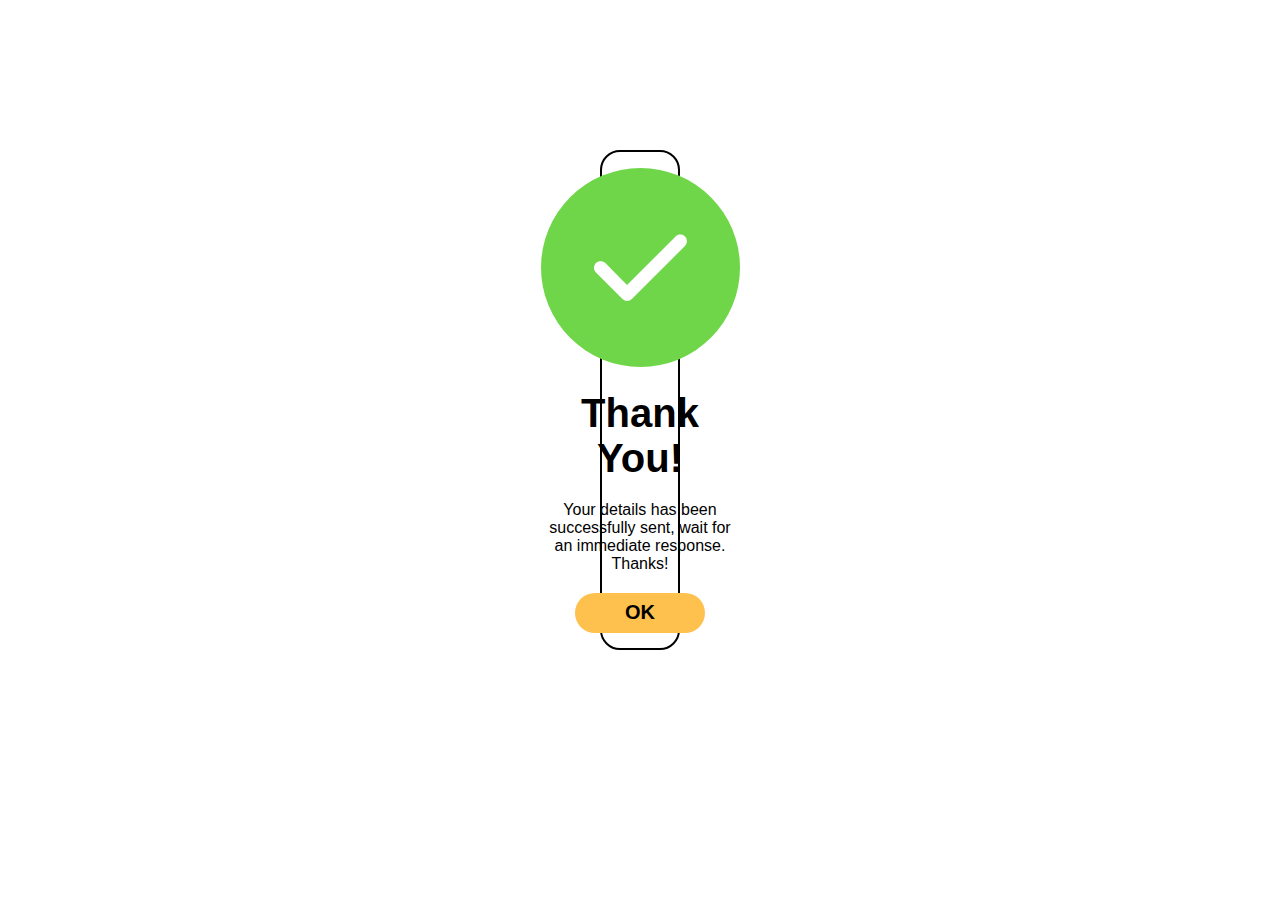
==== non-tailwind/formModal.html @ e61b2af9 "Put Boxes an ALert if click next time" ====
<!DOCTYPE html>
<html lang="en">
<head>
    <meta charset="UTF-8">
    <meta name="viewport" content="width=device-width, initial-scale=1.0">
    <title>Document</title>
    <link rel="stylesheet" href="style.css">
</head>
<body>
    <div class="myModal">
        <div class="inner-modal">
            <img src="./pic/404-tick.png" alt="">
            <h1>Thank You!</h1>
            <p>Your details has been successfully sent, wait for an immediate response. Thanks!</p>
            <button><a href="index.html">OK</a></button>
        </div>
    </div>
</body>
</html>
---- non-tailwind/style.css ----
*{
    margin: 0;
    padding: 0;
    box-sizing: border-box;
    font-family: 'Trebuchet MS', 'Lucida Sans Unicode', 'Lucida Grande', 'Lucida Sans', Arial, sans-serif;
}

html{
    scroll-snap-type: y mandatory;
    scroll-behavior: smooth;
}

section{
    scroll-snap-type: start;
}

/* navigation */
header{
    display: flex;
    justify-content: center;
}
.header{
    display: flex;
    justify-content: space-between;
    align-items: center;
    background-color: rgb(255, 193, 78);
    box-shadow: 0 4px 6px 1px rgb(0 0 0 / 0.1), 0 2px 4px 2px rgb(0 0 0 / 0.1);
    height: 60px;
    position: fixed;
    border-radius: 50px;
    width: 1200px;
    margin-top: 10px;
    padding: 0 50px 0 50px;
    z-index: 99;
}

.logo{
    cursor: pointer;
}

.navbar ul{
    display: flex;
    justify-content: center;
    align-items: center;
    height: 50px;
    width: 860px;
    border-radius: 50px;
    gap: 20px;
    list-style: none;
}

.navbar ul li{
    display: flex;
    justify-content: center;
    align-items: center;
    width: 150px;
    height: 40px;
    border-radius: 50px;
    transition: all 0.2s ease-in;
}

.navbar ul li:nth-child(1){
    width: 120px;
}

.navbar ul li:nth-child(2){
    width: 120px;
}

.navbar ul li:nth-child(3){
    width: 130px;
}

.navbar ul li:nth-child(5){
    width:  120px;
}

.navbar ul li a{
    text-decoration: none;
    font-weight: 700;
    font-size: 20px;
    color: rgba(0, 0, 0, 0.5);
    transition: all 0.1s ease-in;
}

.navbar ul li a:hover{
    color: black;
}

.navbar ul li:hover{
    background-color: rgb(255, 166, 0);
    color: black;
}

/* main */
.container-home{
    display: flex;
    justify-content: space-evenly;
    align-items: center;
    padding: 100px 300px 100px 300px;
    line-height: 24px;
    height: 100vh;
    background-color: rgb(253, 253, 253);
}

.content{
    padding-right: 150px;
}

.content h2{
    font-size: 50px;
}

.content h1{
    padding-top: 50px;
    font-size: 80px;
    color: rgb(255, 193, 78);
}

.content p{
    padding-top: 50px;
    font-weight: 400;
    font-size: 1.2rem;
}

.image img{
    border: 1px solid rgba(0, 0, 0, 0.356);
    border-radius: 300px;
    height: 30rem;
}

.icons{
    display: flex;
    gap: 100px;
    padding-top: 70px;

}

.icons i{
    scale: 3;
    font-family: 'Trebuchet MS', 'Lucida Sans Unicode', 'Lucida Grande', 'Lucida Sans', Arial, sans-serif;
}


/* about */
.container-about{
    display: flex;
    justify-content: center;
    align-items: center;
    text-align: center;
    height: 40vh;
    padding: 0 300px;
    background-color: rgba(22, 22, 22, 0.856);
}

.abt h1{
    color: white;
    font-size: 55px;
}

.abt p{
    padding-top: 30px;
    color: white;
    font-weight: 500;
    line-height: 24px;
}

/* projects */
.container-projects{
    height: 100vh;
    
}

.proj{
    display: flex;
    flex-direction: column;
    align-items: center;
    padding-top: 50px;
}

.title{
    text-align: center;
    padding: 70px;
    font-size: 55px;
}

.box{
    display: flex;
    flex-direction: row;
    gap: 100px;
    padding-top: 20px;
    cursor: pointer;
}

.boxes{
    background-color: hsl(0, 0%, 97%);
    border-top-left-radius: 50px;
    border-top-right-radius: 50px;
    border-bottom-right-radius: 10px;
    border-bottom-left-radius: 10px;
    box-shadow: 0 4px 6px -1px rgb(0 0 0 / 0.1), 0 2px 4px -2px rgb(0 0 0 / 0.1);
    height: 30rem;
    width: 25.2rem;
    text-align: center;
    transition: all 0.2s ease-in;
}

.boxes img{
    height: 300px;
    border-top-right-radius:50px;
    border-top-left-radius:50px;
    border-bottom-right-radius: 10px;
    border-bottom-left-radius: 10px;
}

.boxes h2{
    padding: 10px 20px 0 20px;    
}

.boxes p{
    padding: 20px;
}

.boxes:hover{
    transform: scale(1.01);
    box-shadow: -1px 2px 46px -16px rgba(0,0,0,0.75);
}

.bot{
    margin-top: 4rem;
    height: 60px;
    width: 200px;
    border: none;
    border-radius: 40px;
    outline: none;
    text-decoration: none;
    color: white;
    font-size: 20px;
    background-color: rgb(255, 193, 78);
    cursor: pointer;
    transition: all 0.1s ease-in;
}

.bot:hover{
    background-color: black;
}

/* modal */
.modal{
    background: linear-gradient(rgba(0,0,0,0.5), rgba(0,0,0,0.5));
    backdrop-filter: blur(3px);
    opacity: 0;
    position: fixed;
    top: 0;
    left: 0;
    right: 0;
    bottom: 0;
    transition: all 0.2s ease-in;
    z-index: -1;

    display: flex;
    justify-content: center;
    align-items: center;
}

.modal.open{
    opacity: 1;
    z-index: 999;
}   

.modal-inner{
    display: flex;
    flex-direction: column;
    justify-content: center;
    align-items: center;
    background-color: white;
    border-radius: 10px;
    height: 200px;
    width: 300px;
    box-shadow: 0 1px 4px rgba(0,0,0,0.3);
    padding: 15px 25px;
    text-align: center;
    width: 380px;
    line-height: 24px;
}

.modal-inner h1{
    margin: 0;
    margin-bottom: 10px;
}

.modal-inner p{
    line-height: 24px;
    margin: 10px 0;
}

.modal-inner button{
    background-color: rgb(255, 193, 78);
    height: 40px;
    width: 140px;
    border: none;
    border-radius: 40px;
    outline: none;
    text-decoration: none;
    color: white;
    font-size: 20px;
    margin-top: 20px;
    cursor: pointer;
    transition: all 0.1s ease-in;
}

.modal-inner button:hover{
    background-color: rgb(211, 153, 46);
}

/* background */
.container-background{
    height: 100vh;
}

.back-content{
    display: flex;
    justify-content: center;
    align-items: center;   
}

.cont-title{
    font-size: 30px;
    padding-top: 100px;
    text-align: center;
}

.elem, .high, .coll{
    display: flex;
    justify-content: space-between;
    align-items: center;
    width: 100rem;
    height: 13rem;
    border-radius: 40px;
    padding: 0 50px 0 0;
    margin-top: 40px;
}

.elem{
    background-image:linear-gradient(rgba(0, 0, 0, 0.5), rgba(0, 0, 0, 0.5)), url(./pic/aelgback.jpg);
    background-position-y: 15%;
}

.high{
    background-image: linear-gradient(rgba(0, 0, 0, 0.5),rgba(0, 0, 0, 0.5)), url(./pic/cccsback.jpg);
    background-repeat: no-repeat;
    background-size: cover;
    background-position-y: 60%;
}

.coll{
    background-image: linear-gradient(rgba(0, 0, 0, 0.5),rgba(0, 0, 0, 0.5)),url(./pic/cpcback.jpg);
    background-position-y: 27%;
}

.elem-pic, .high-pic, .coll-pic{
    background-color: white;
    width: 250px;
    border-top-left-radius: 40px;
    border-bottom-left-radius: 40px;
    box-shadow: -2px 0px 32px -8px rgba(0,0,0,0.75);;
}

.elem img, .coll img, .high img{
    height: 204px;
    mix-blend-mode: multiply;
}

.elem-back, .high-back, .coll-back{
    line-height: 30px;
    font-size: 20px;
    color: white;
}

.elem-back{
    padding-right: 340px;
}   

.high-back{
    padding-right: 200px;
}   

.coll-back{
    padding-right: 300px;
}

.para ul li{
    line-height: 20px;
    text-align: center;
    color: white;
    font-weight: 300px;
    text-decoration: underline;
}

.para ul li:nth-child(1){
    font-weight: bold;
    font-size: 20px;
    padding-bottom: 10px;
    list-style: none;
    text-decoration: none;
}

/* contact me form */
.contact{
    height: 100vh;
    display: flex;
    flex-direction: column;
    background: linear-gradient(rgba(0,0,0,0.6),rgba(0,0,0,0.6)), url(./pic/contactback.jpg);
    background-position: center;
    background-repeat: no-repeat;
    background-size: cover;
    justify-content: center;
    align-items: center;
}

.contact-header h1{
    font-size: 40px;
    font-weight: 700;
    margin-top: -50px;
    color: white;
}

.contact-me {
    background-color: #dadada;
    margin-top: 30px;
    padding: 40px;
    border-radius: 8px;
    box-shadow: 0 4px 10px rgba(0, 0, 0, 0.1);
    width: 500px;
    height: 600px;
}

.contact-me h1{
    text-align: center;
    margin-bottom: 20px;
}

.input-group {
    margin-bottom: 15px;
}

.input-group label {
    display: block;
    margin-bottom: 5px;
}

.input-group input,
.input-group textarea {
    width: 100%;
    padding: 10px;
    border: 1px solid #ccc;
    border-radius: 4px;
    font-size: 14px;
    outline: none;
}

.input-group textarea {
    resize: vertical;
}

.btn{
    width: 100%;
    height: 50px;
    padding: 10px;
    background-color: #5cb85c;
    color: white;
    border: none;
    border-radius: 4px;
    font-size: 16px;
    cursor: pointer;
    transition: background-color 0.3s ease;
}

.btn:hover {
    background-color: #449644;
}

.btn a{
    color: white;
    text-decoration: none;
}

/* Form modal */
.myModal{
    display: flex;
    flex-direction: column;
    justify-content: center;
    align-items: center;
    text-align: center;

    border: 2px solid black;
    border-radius: 20px;
    height: 500px;
    margin: 150px 600px 0 600px;
    padding: 20px;
}

.inner-modal h1{
    margin-top: 20px;
    font-size: 40px;
}

.inner-modal p{
    margin-top: 20px;
}

.inner-modal button{
    margin-top: 20px;
    height: 40px;
    width: 130px;
    border: none;
    border-radius: 20px;
    outline: none;
    background-color: rgb(255, 193, 78);
}

.inner-modal button a{
    text-decoration: none;
    font-size: 20px;
    font-weight: 800;
    color: black;
}

/* footer */
footer{
    display: flex;
    flex-direction: column;
    color: white;
    text-align: center;
    height: 200px;
    display: flex;
    justify-content: center;
    align-items: center;
}

.first-foot{
    display: flex;
    flex-direction: column;
    justify-content: center;
    background-color: rgba(22, 22, 22, 0.856);
    width: 100%;
    height: 200px;
}


.icon-foot i{
    scale: 2;
    margin: 0 30px 0 30px;
    padding-top: 20px;
    cursor: pointer;
}

.main-foot{
    display: flex;
    justify-content: center;
    align-items: center;
    gap: 20px;
    background-color: rgb(46, 46, 46);
    width: 100%;
    height: 50px;
}
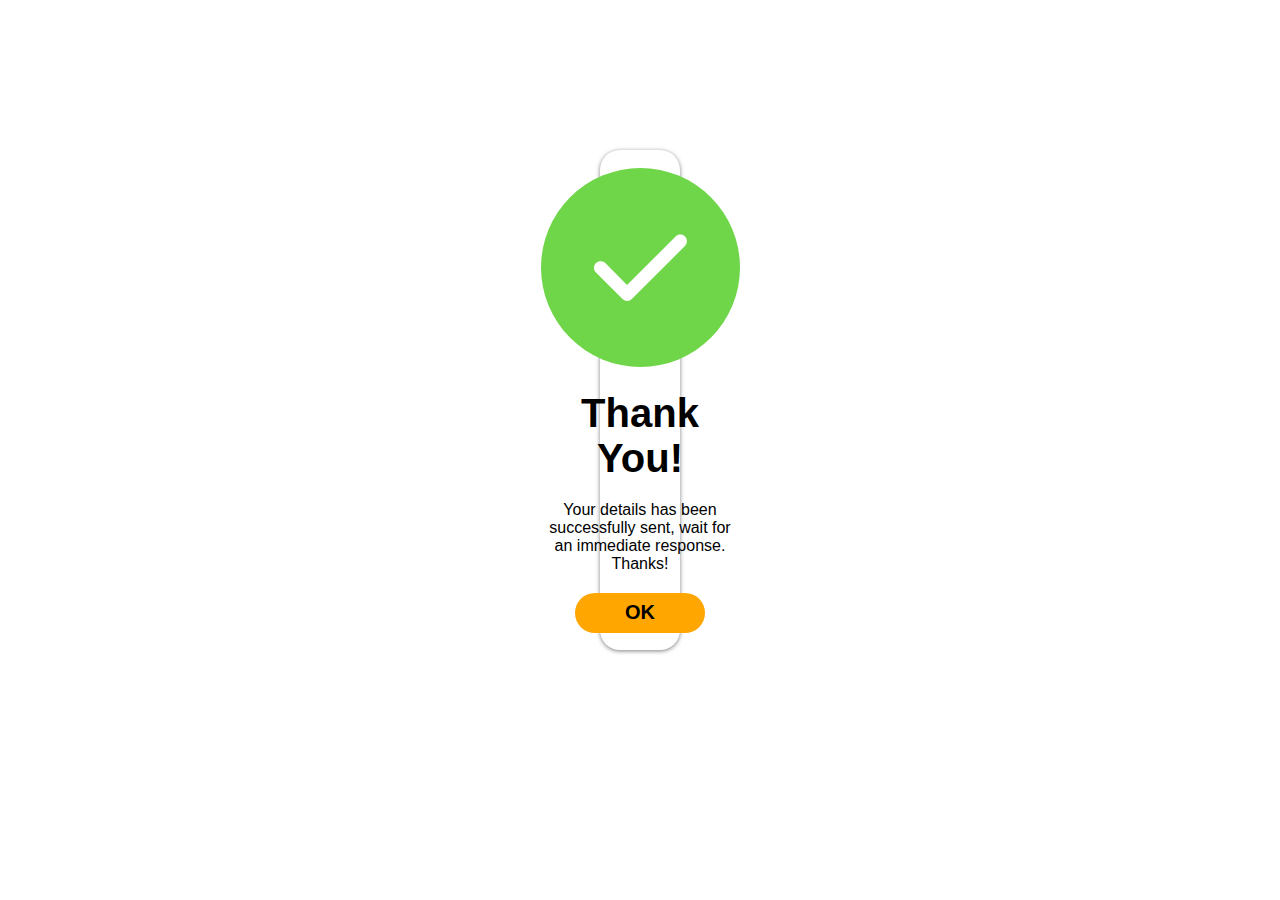
==== commit 0e3b6aeb: "Portfolio Final" ====
--- a/non-tailwind/formModal.html
+++ b/non-tailwind/formModal.html
@@ -7,13 +7,15 @@
     <link rel="stylesheet" href="style.css">
 </head>
 <body>
-    <div class="myModal">
-        <div class="inner-modal">
-            <img src="./pic/404-tick.png" alt="">
-            <h1>Thank You!</h1>
-            <p>Your details has been successfully sent, wait for an immediate response. Thanks!</p>
-            <button><a href="index.html">OK</a></button>
+    <section class="outer-modal">
+        <div class="myModal">
+            <div class="inner-modal">
+                <img src="./pic/404-tick.png" alt="">
+                <h1>Thank You!</h1>
+                <p>Your details has been successfully sent, wait for an immediate response. Thanks!</p>
+                <button><a href="index.html">OK</a></button>
+            </div>
         </div>
-    </div>
+    </section>
 </body>
 </html>--- a/non-tailwind/style.css
+++ b/non-tailwind/style.css
@@ -23,7 +23,7 @@
     display: flex;
     justify-content: space-between;
     align-items: center;
-    background-color: rgb(255, 193, 78);
+    background-color: rgb(255, 166, 0);
     box-shadow: 0 4px 6px 1px rgb(0 0 0 / 0.1), 0 2px 4px 2px rgb(0 0 0 / 0.1);
     height: 60px;
     position: fixed;
@@ -88,7 +88,7 @@
 }
 
 .navbar ul li:hover{
-    background-color: rgb(255, 166, 0);
+    background-color: rgb(255, 193, 78);
     color: black;
 }
 
@@ -236,7 +236,7 @@
     text-decoration: none;
     color: white;
     font-size: 20px;
-    background-color: rgb(255, 193, 78);
+    background-color: rgb(255, 166, 0);
     cursor: pointer;
     transition: all 0.1s ease-in;
 }
@@ -295,7 +295,7 @@
 }
 
 .modal-inner button{
-    background-color: rgb(255, 193, 78);
+    background-color: rgb(255, 166, 0);
     height: 40px;
     width: 140px;
     border: none;
@@ -482,6 +482,10 @@
 
 .btn a{
     color: white;
+    font-size: 25px;
+    font-weight: 600;
+    width: 100%;
+    text-align: center;
     text-decoration: none;
 }
 
@@ -493,11 +497,11 @@
     align-items: center;
     text-align: center;
 
-    border: 2px solid black;
     border-radius: 20px;
     height: 500px;
     margin: 150px 600px 0 600px;
     padding: 20px;
+    box-shadow: 0 1px 4px rgba(0, 0, 0, 0.5);
 }
 
 .inner-modal h1{
@@ -516,7 +520,7 @@
     border: none;
     border-radius: 20px;
     outline: none;
-    background-color: rgb(255, 193, 78);
+    background-color: rgb(255, 166, 0);
 }
 
 .inner-modal button a{
